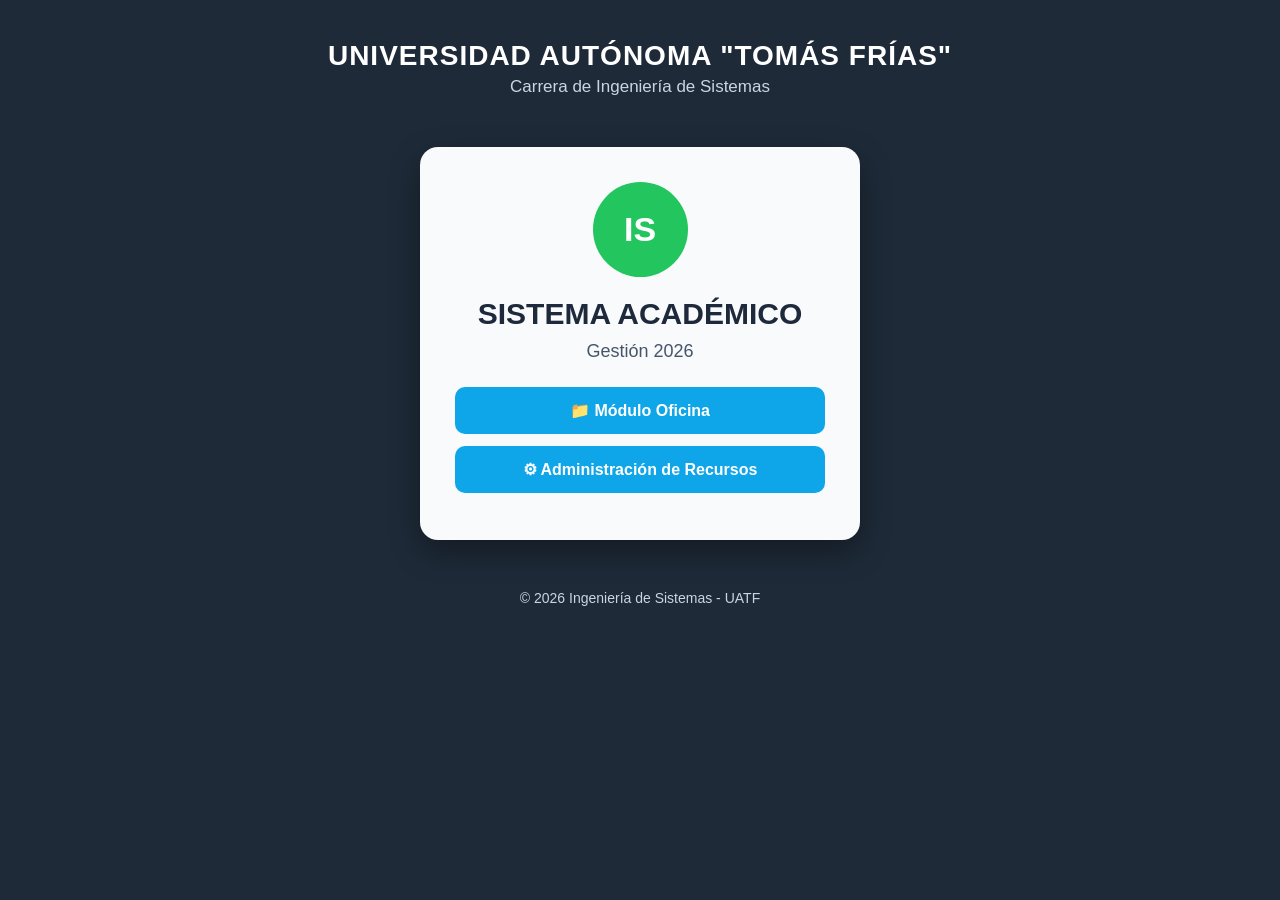
==== index.html @ c3477729 "Add files via upload" ====
<!DOCTYPE html>
<html lang="es">
<head>
    <meta charset="UTF-8">
    <meta name="viewport" content="width=device-width, initial-scale=1.0">
    <title>Sistema Académico</title>
    <link rel="stylesheet" href="styles.css">
</head>
<body>

    <div class="header">
        <h1>UNIVERSIDAD AUTÓNOMA "TOMÁS FRÍAS"</h1>
        <p>Carrera de Ingeniería de Sistemas</p>
    </div>

    <div class="card">
        <div class="logo">IS</div>

        <div class="title">SISTEMA ACADÉMICO</div>
        <div class="subtitle">Gestión 2026</div>

        <a href="#" class="btn">📁 Módulo Oficina</a>
        <a href="#" class="btn">⚙ Administración de Recursos</a>
    </div>

    <div class="footer">
        © 2026 Ingeniería de Sistemas - UATF
    </div>

</body>
</html>
---- styles.css ----
* {
    margin: 0;
    padding: 0;
    box-sizing: border-box;
}

body {
    margin: 0;
    font-family: 'Segoe UI', Tahoma, Geneva, Verdana, sans-serif;
    background: #1e2a38;
    color: white;
    text-align: center;
}

.header {
    margin-top: 40px;
}

.header h1 {
    font-size: 28px;
    margin-bottom: 5px;
    letter-spacing: 1px;
}

.header p {
    font-size: 17px;
    color: #cbd5e1;
}

.card {
    background: #f8fafc;
    color: #1e293b;
    width: 440px;
    margin: 50px auto;
    border-radius: 18px;
    padding: 35px;
    box-shadow: 0px 12px 30px rgba(0,0,0,0.35);
}

.logo {
    width: 95px;
    height: 95px;
    background: #22c55e;
    border-radius: 50%;
    margin: 0 auto 20px auto;
    display: flex;
    align-items: center;
    justify-content: center;
    font-size: 34px;
    color: white;
    font-weight: bold;
}

.title {
    font-size: 30px;
    font-weight: bold;
    margin: 10px 0;
}

.subtitle {
    font-size: 18px;
    margin-bottom: 25px;
    color: #475569;
}

.btn {
    display: block;
    background: #0ea5e9;
    color: white;
    padding: 14px;
    margin: 12px 0;
    border-radius: 10px;
    text-decoration: none;
    font-weight: bold;
    transition: 0.3s;
}

.btn:hover {
    background: #0284c7;
}

.footer {
    margin-top: 30px;
    font-size: 14px;
    color: #cbd5e1;
}
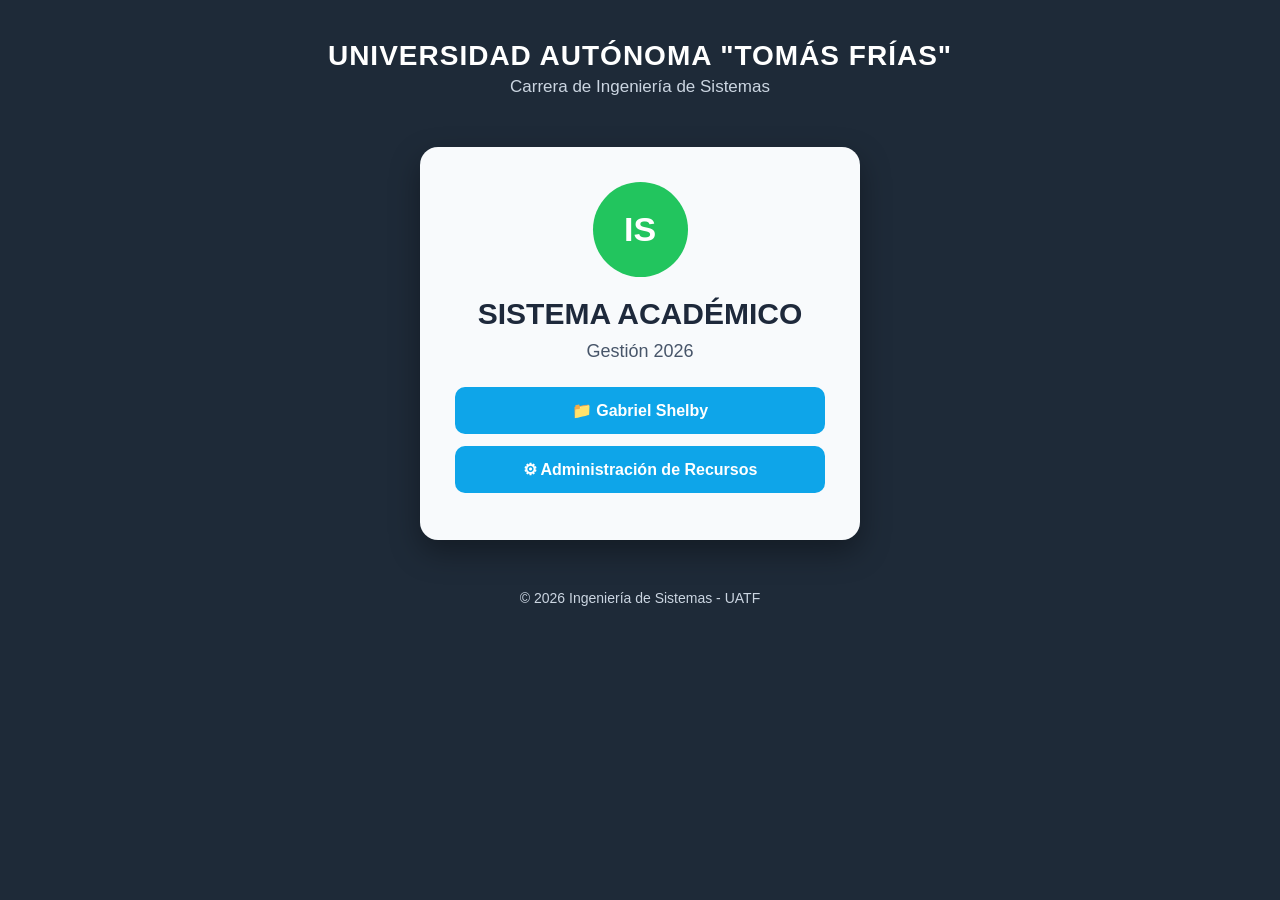
==== commit 258474d6: "Add files via upload" ====
--- a/index.html
+++ b/index.html
@@ -19,7 +19,7 @@
         <div class="title">SISTEMA ACADÉMICO</div>
         <div class="subtitle">Gestión 2026</div>
 
-        <a href="#" class="btn">📁 Módulo Oficina</a>
+        <a href="#" class="btn">📁 Gabriel Shelby</a>
         <a href="#" class="btn">⚙ Administración de Recursos</a>
     </div>
 
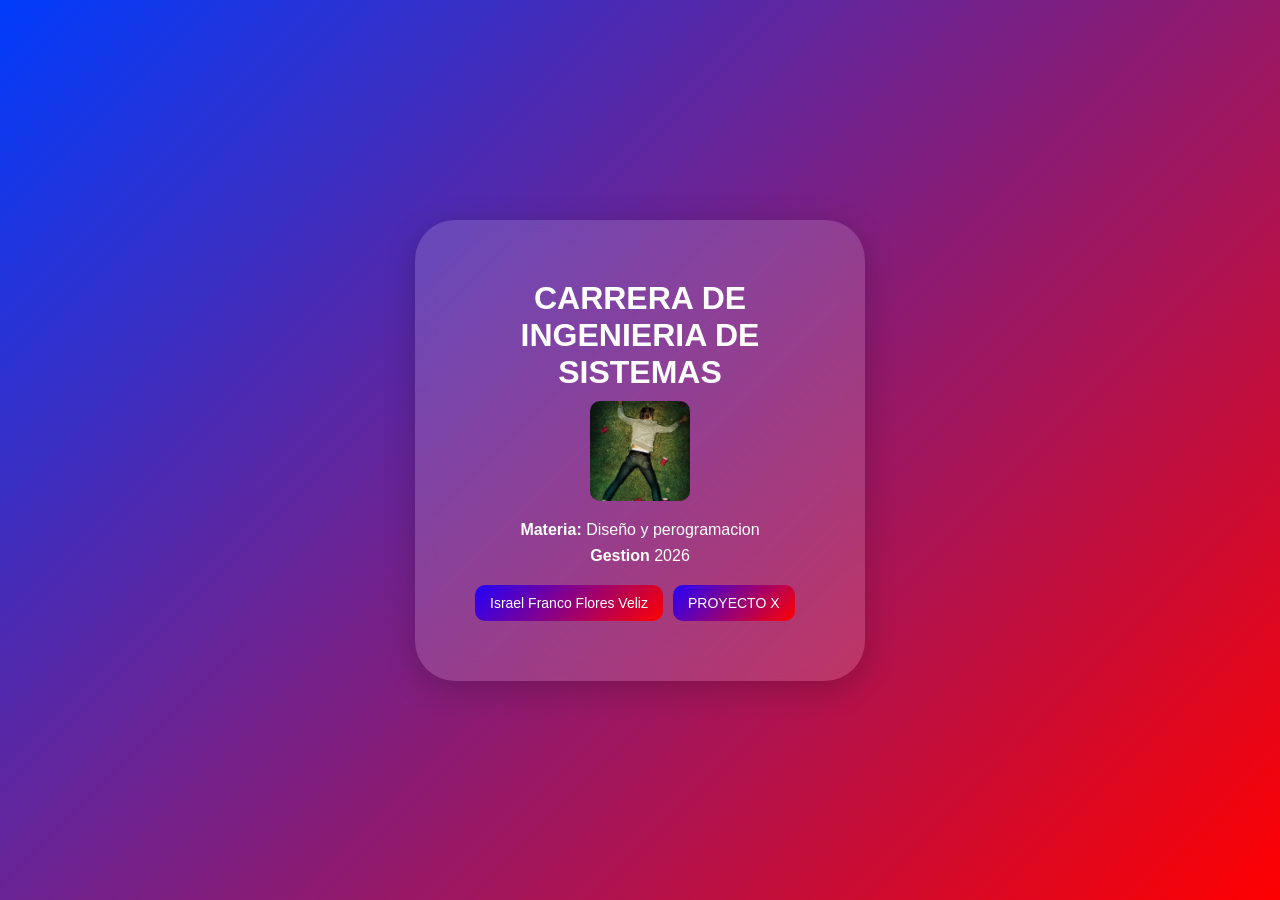
==== commit ad345f8a: "first" ====
--- a/index.html
+++ b/index.html
@@ -1,31 +1,34 @@
 <!DOCTYPE html>
+<html lang="en">
+<head>
+    <meta charset="UTF-8">
+    <meta name="viewport" content="width=device-width, initial-scale=1.0">
+    <title>Document</title>
+</head>
+<body>
+    <!DOCTYPE html>
 <html lang="es">
 <head>
     <meta charset="UTF-8">
-    <meta name="viewport" content="width=device-width, initial-scale=1.0">
-    <title>Sistema Académico</title>
-    <link rel="stylesheet" href="styles.css">
-</head>
+    <title>Carátula</title>
+    <link rel="stylesheet" href="style.css">
+</head
 <body>
+<div class="container">
+    <div class="card">
+        <h1>CARRERA DE INGENIERIA DE SISTEMAS</h1>
+        <img src="./assets/proyecto x.jfif" class="logo">
 
-    <div class="header">
-        <h1>UNIVERSIDAD AUTÓNOMA "TOMÁS FRÍAS"</h1>
-        <p>Carrera de Ingeniería de Sistemas</p>
+        <div class="info">
+            <p><strong>Materia:</strong> Diseño y perogramacion </p>
+            <p><strong>Gestion</strong> 2026</p>
+        </div>
+         <div class="buttons">
+            <button>Israel Franco Flores Veliz</button>
+            <button>PROYECTO X</button>
     </div>
-
-    <div class="card">
-        <div class="logo">IS</div>
-
-        <div class="title">SISTEMA ACADÉMICO</div>
-        <div class="subtitle">Gestión 2026</div>
-
-        <a href="#" class="btn">📁 Gabriel Shelby</a>
-        <a href="#" class="btn">⚙ Administración de Recursos</a>
-    </div>
-
-    <div class="footer">
-        © 2026 Ingeniería de Sistemas - UATF
-    </div>
-
+</div>
+</body>
+</html>
 </body>
 </html>
--- a/style.css
+++ b/style.css
@@ -0,0 +1,78 @@
+* {
+    margin: 0;
+    padding: 0;
+    box-sizing: border-box;
+    font-family: 'Segoe UI', sans-serif;
+}
+
+body {
+    height: 100vh;
+    background: linear-gradient(135deg, #013cfc, #fe0000);
+    display: flex;
+    justify-content: center;
+    align-items: center;
+}
+
+.container {
+    width: 100%;
+    display: flex;
+    justify-content: center;
+}
+
+.card {
+    background: rgba(255, 255, 255, 0.15);
+    padding: 60px;
+    border-radius: 40px;
+    backdrop-filter: blur(10px);
+    box-shadow: 0 8px 32px rgba(0,0,0,0.2);
+    text-align: center;
+    color: white;
+    width: 450px;
+    transition: transform 0.3s ease;
+}
+
+h1 {
+    font-size: 32px;
+    margin-bottom: 10px;
+}
+.info p {
+    margin: 8px 0;
+    font-size: 16px;
+}
+.logo {
+    display: block;
+    margin: 0 auto 20px auto;
+    width: 100px;    
+    height: 100px;
+    object-fit: cover;
+    border-radius: 10px; 
+}
+.buttons {
+    margin-top: 20px;
+    display: flex;
+    gap: 10px;
+}
+
+.buttons button {
+    padding: 10px 15px;
+    border: none;
+    border-radius: 10px;
+    background: white;
+    color: #333;
+    cursor: pointer;
+    font-size: 14px;
+    transition: 0.3s;
+}
+
+.buttons button {
+    padding: 10px 15px;
+    border: none;
+    border-radius: 10px;
+    
+    background: linear-gradient(135deg, #2201fc, #fe0000);
+    color: white;
+
+    cursor: pointer;
+    font-size: 14px;
+    transition: 0.3s;
+}
